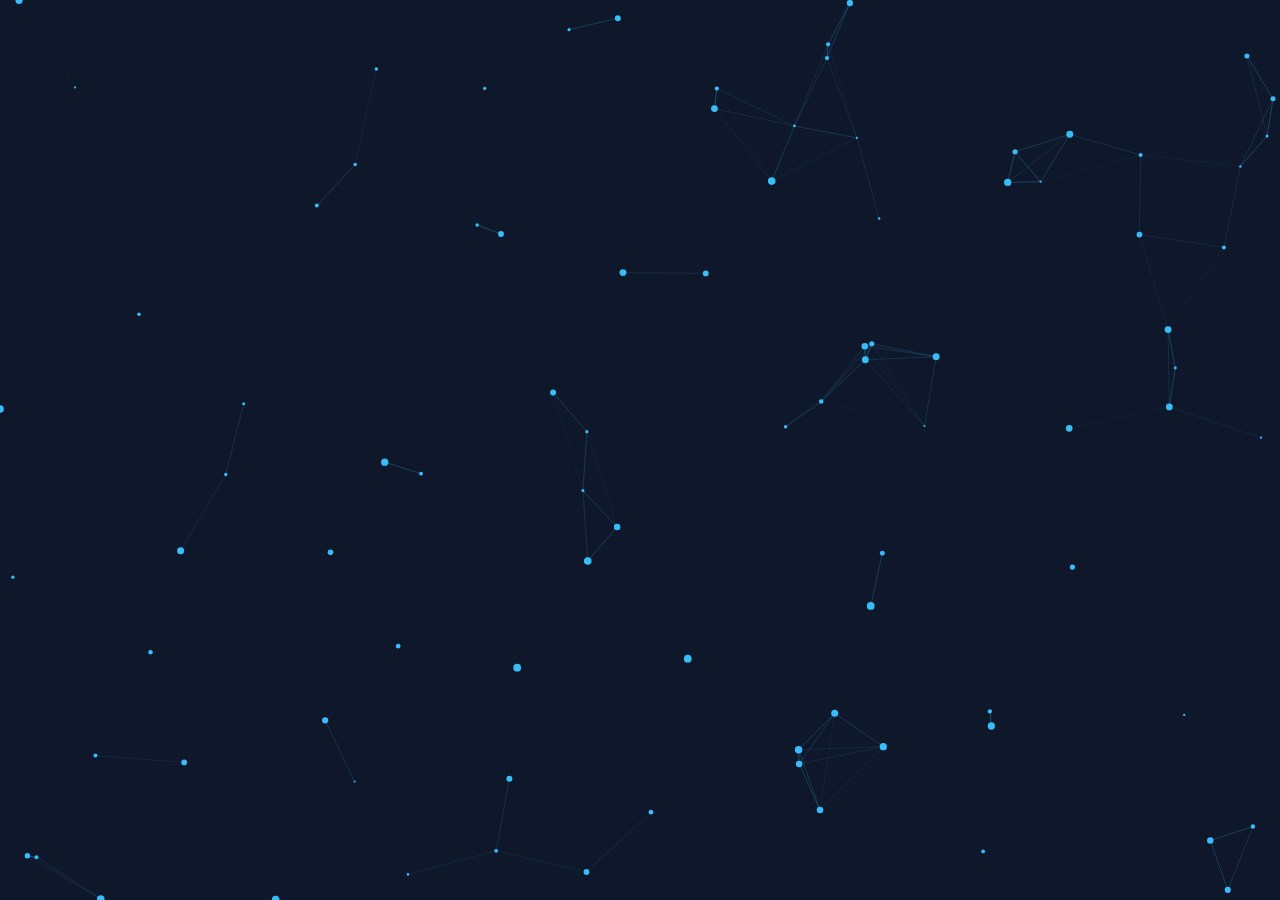
==== wallpaper.html @ a52a20fc "Menambahkan file wallpaper partikel interaktif" ====
<!DOCTYPE html>
<html lang="id">
<head>
    <meta charset="UTF-8">
    <meta name="viewport" content="width=device-width, initial-scale=1.0">
    <title>Wallpaper Partikel Interaktif</title>
    <style>
        * {
            margin: 0;
            padding: 0;
            box-sizing: border-box;
            overflow: hidden;
        }

        body, html {
            width: 100%;
            height: 100%;
            background-color: #0f172a; /* Warna latar belakang gelap */
        }

        canvas {
            display: block;
            position: absolute;
            top: 0;
            left: 0;
        }
    </style>
</head>
<body>

    <canvas id="particleCanvas"></canvas>

    <script>
        const canvas = document.getElementById('particleCanvas');
        const ctx = canvas.getContext('2d');

        let particlesArray = [];
        const numberOfParticles = 90; // Jumlah partikel

        // Atur ukuran canvas menyesuaikan layar
        function resizeCanvas() {
            canvas.width = window.innerWidth;
            canvas.height = window.innerHeight;
        }
        resizeCanvas();
        window.addEventListener('resize', resizeCanvas);

        // Posisi mouse untuk interaksi
        const mouse = {
            x: null,
            y: null,
            radius: 120 // Jarak jangkauan mouse ke partikel
        };

        window.addEventListener('mousemove', (event) => {
            mouse.x = event.clientX;
            mouse.y = event.clientY;
        });

        window.addEventListener('mouseleave', () => {
            mouse.x = null;
            mouse.y = null;
        });

        // Class Partikel
        class Particle {
            constructor() {
                this.x = Math.random() * canvas.width;
                this.y = Math.random() * canvas.height;
                this.size = Math.random() * 3 + 1; // Ukuran partikel (1px - 4px)
                this.speedX = (Math.random() - 0.5) * 1.5; // Kecepatan gerak X
                this.speedY = (Math.random() - 0.5) * 1.5; // Kecepatan gerak Y
                this.color = '#38bdf8'; // Warna partikel (Cyan/Light Blue)
            }

            // Gambar partikel di canvas
            draw() {
                ctx.beginPath();
                ctx.arc(this.x, this.y, this.size, 0, Math.PI * 2);
                ctx.fillStyle = this.color;
                ctx.fill();
            }

            // Perbarui posisi partikel
            update() {
                // Memantul jika menabrak tepi layar
                if (this.x > canvas.width || this.x < 0) {
                    this.speedX = -this.speedX;
                }
                if (this.y > canvas.height || this.y < 0) {
                    this.speedY = -this.speedY;
                }

                // Efek dorongan saat dekat mouse
                if (mouse.x !== null && mouse.y !== null) {
                    let dx = mouse.x - this.x;
                    let dy = mouse.y - this.y;
                    let distance = Math.sqrt(dx * dx + dy * dy);
                    if (distance < mouse.radius) {
                        let forceDirectionX = dx / distance;
                        let forceDirectionY = dy / distance;
                        let force = (mouse.radius - distance) / mouse.radius;
                        let directionX = forceDirectionX * force * 3;
                        let directionY = forceDirectionY * force * 3;

                        this.x -= directionX;
                        this.y -= directionY;
                    }
                }

                // Gerakan normal
                this.x += this.speedX;
                this.y += this.speedY;

                this.draw();
            }
        }

        // Inisialisasi daftar partikel
        function init() {
            particlesArray = [];
            for (let i = 0; i < numberOfParticles; i++) {
                particlesArray.push(new Particle());
            }
        }

        // Hubungkan partikel yang berdekatan dengan garis halus
        function connectParticles() {
            let maxDistance = 120;
            for (let a = 0; a < particlesArray.length; a++) {
                for (let b = a; b < particlesArray.length; b++) {
                    let dx = particlesArray[a].x - particlesArray[b].x;
                    let dy = particlesArray[a].y - particlesArray[b].y;
                    let distance = Math.sqrt(dx * dx + dy * dy);

                    if (distance < maxDistance) {
                        let opacity = 1 - (distance / maxDistance);
                        ctx.strokeStyle = `rgba(56, 189, 248, ${opacity * 0.4})`;
                        ctx.lineWidth = 1;
                        ctx.beginPath();
                        ctx.moveTo(particlesArray[a].x, particlesArray[a].y);
                        ctx.lineTo(particlesArray[b].x, particlesArray[b].y);
                        ctx.stroke();
                    }
                }
            }
        }

        // Loop animasi
        function animate() {
            ctx.clearRect(0, 0, canvas.width, canvas.height);
            
            for (let i = 0; i < particlesArray.length; i++) {
                particlesArray[i].update();
            }
            connectParticles();

            requestAnimationFrame(animate);
        }

        init();
        animate();
    </script>
</body>
</html>
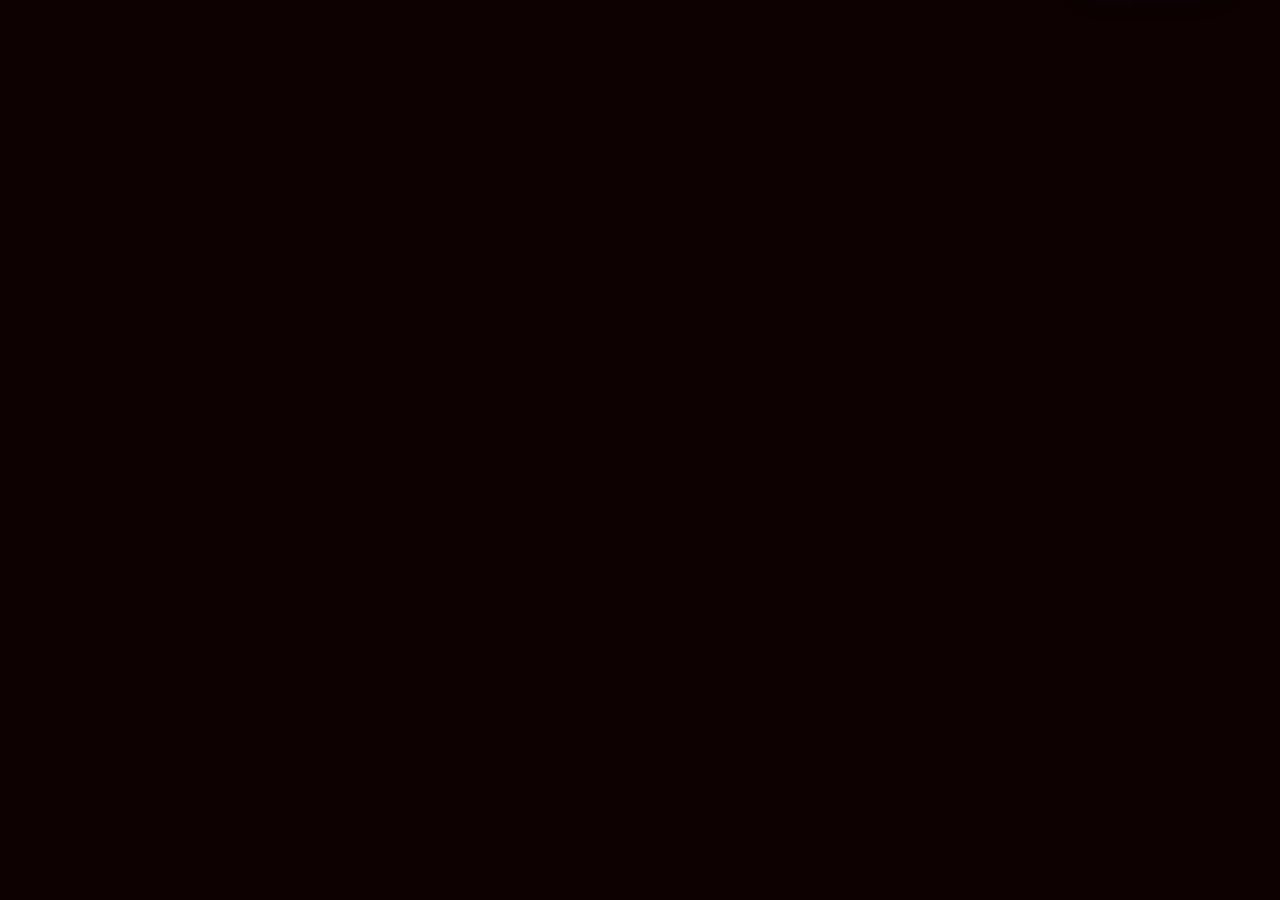
==== commit e3b9195d: "Update Portofolio" ====
--- a/wallpaper.html
+++ b/wallpaper.html
@@ -3,7 +3,7 @@
 <head>
     <meta charset="UTF-8">
     <meta name="viewport" content="width=device-width, initial-scale=1.0">
-    <title>Wallpaper Partikel Interaktif</title>
+    <title>Surtr Arknights Live Wallpaper</title>
     <style>
         * {
             margin: 0;
@@ -15,41 +15,79 @@
         body, html {
             width: 100%;
             height: 100%;
-            background-color: #0f172a; /* Warna latar belakang gelap */
+            background-color: #0d0101; /* Warna merah gelap pekat Arknights */
         }
 
+        /* Container utama */
+        .wallpaper-container {
+            position: relative;
+            width: 100%;
+            height: 100%;
+        }
+
+        /* === Layer 1: Canvas Animasi Partikel === */
         canvas {
             display: block;
             position: absolute;
             top: 0;
             left: 0;
+            z-index: 1; /* Di belakang karakter */
         }
+
+        /* === Layer 2: Gambar Karakter Surtr (Depan) === */
+        .surtr-character {
+            position: absolute;
+            bottom: -50px; /* Posisi sedikit ke bawah agar kaki terpotong rapi */
+            right: 5%;      /* Posisi di kanan layar */
+            height: 110%;  /* Sangat besar agar mendominasi */
+            z-index: 2;    /* Di depan canvas */
+            pointer-events: none; /* Klik tembus ke canvas */
+            
+            /* Animasi Melayang Halus */
+            animation: floating 8s ease-in-out infinite;
+            filter: drop-shadow(0 0 20px rgba(56, 189, 248, 0.5)); /* Glow biru di sekitar karakter */
+        }
+
+        /* Keyframes untuk animasi melayang */
+        @keyframes floating {
+            0% { transform: translateY(0px) rotate(0deg); }
+            50% { transform: translateY(-25px) rotate(1deg); }
+            100% { transform: translateY(0px) rotate(0deg); }
+        }
+
     </style>
 </head>
 <body>
 
-    <canvas id="particleCanvas"></canvas>
+    <div class="wallpaper-container">
+        <!-- Canvas Latar -->
+        <canvas id="particleCanvas"></canvas>
+
+        <!-- Gambar Karakter (Gunakan PNG Transparan!) -->
+        <img src="surtr-arknights.png" alt="Surtr Arknights" class="surtr-character">
+    </div>
 
     <script>
         const canvas = document.getElementById('particleCanvas');
         const ctx = canvas.getContext('2d');
 
         let particlesArray = [];
-        const numberOfParticles = 90; // Jumlah partikel
+        const numberOfParticles = 80; // Dikurangi sedikit agar lebih dramatis
 
-        // Atur ukuran canvas menyesuaikan layar
+        // Atur ukuran canvas
         function resizeCanvas() {
             canvas.width = window.innerWidth;
             canvas.height = window.innerHeight;
+            init(); // Reset partikel saat resize
         }
         resizeCanvas();
         window.addEventListener('resize', resizeCanvas);
 
-        // Posisi mouse untuk interaksi
+        // Posisi mouse (diubah radiusnya agar lebih responsif di sekitar karakter)
         const mouse = {
             x: null,
             y: null,
-            radius: 120 // Jarak jangkauan mouse ke partikel
+            radius: 150
         };
 
         window.addEventListener('mousemove', (event) => {
@@ -62,18 +100,18 @@
             mouse.y = null;
         });
 
-        // Class Partikel
         class Particle {
             constructor() {
                 this.x = Math.random() * canvas.width;
                 this.y = Math.random() * canvas.height;
-                this.size = Math.random() * 3 + 1; // Ukuran partikel (1px - 4px)
-                this.speedX = (Math.random() - 0.5) * 1.5; // Kecepatan gerak X
-                this.speedY = (Math.random() - 0.5) * 1.5; // Kecepatan gerak Y
-                this.color = '#38bdf8'; // Warna partikel (Cyan/Light Blue)
+                // Partikel sedikit lebih besar
+                this.size = Math.random() * 4 + 1; 
+                this.speedX = (Math.random() - 0.5) * 1.0; 
+                this.speedY = (Math.random() - 0.5) * 1.0; 
+                // Warna partikel biru-cyan yang sama
+                this.color = 'rgba(56, 189, 248, 0.8)'; 
             }
 
-            // Gambar partikel di canvas
             draw() {
                 ctx.beginPath();
                 ctx.arc(this.x, this.y, this.size, 0, Math.PI * 2);
@@ -81,9 +119,7 @@
                 ctx.fill();
             }
 
-            // Perbarui posisi partikel
             update() {
-                // Memantul jika menabrak tepi layar
                 if (this.x > canvas.width || this.x < 0) {
                     this.speedX = -this.speedX;
                 }
@@ -91,32 +127,24 @@
                     this.speedY = -this.speedY;
                 }
 
-                // Efek dorongan saat dekat mouse
+                // Interaksi mouse (partikel menghindar halus)
                 if (mouse.x !== null && mouse.y !== null) {
                     let dx = mouse.x - this.x;
                     let dy = mouse.y - this.y;
                     let distance = Math.sqrt(dx * dx + dy * dy);
                     if (distance < mouse.radius) {
-                        let forceDirectionX = dx / distance;
-                        let forceDirectionY = dy / distance;
                         let force = (mouse.radius - distance) / mouse.radius;
-                        let directionX = forceDirectionX * force * 3;
-                        let directionY = forceDirectionY * force * 3;
-
-                        this.x -= directionX;
-                        this.y -= directionY;
+                        this.x -= (dx / distance) * force * 2.5;
+                        this.y -= (dy / distance) * force * 2.5;
                     }
                 }
 
-                // Gerakan normal
                 this.x += this.speedX;
                 this.y += this.speedY;
-
                 this.draw();
             }
         }
 
-        // Inisialisasi daftar partikel
         function init() {
             particlesArray = [];
             for (let i = 0; i < numberOfParticles; i++) {
@@ -124,9 +152,8 @@
             }
         }
 
-        // Hubungkan partikel yang berdekatan dengan garis halus
         function connectParticles() {
-            let maxDistance = 120;
+            let maxDistance = 150; // Jarak koneksi sedikit lebih jauh
             for (let a = 0; a < particlesArray.length; a++) {
                 for (let b = a; b < particlesArray.length; b++) {
                     let dx = particlesArray[a].x - particlesArray[b].x;
@@ -135,8 +162,9 @@
 
                     if (distance < maxDistance) {
                         let opacity = 1 - (distance / maxDistance);
-                        ctx.strokeStyle = `rgba(56, 189, 248, ${opacity * 0.4})`;
-                        ctx.lineWidth = 1;
+                        // Garis koneksi tipis dan sangat transparan
+                        ctx.strokeStyle = `rgba(56, 189, 248, ${opacity * 0.2})`;
+                        ctx.lineWidth = 0.8;
                         ctx.beginPath();
                         ctx.moveTo(particlesArray[a].x, particlesArray[a].y);
                         ctx.lineTo(particlesArray[b].x, particlesArray[b].y);
@@ -146,15 +174,12 @@
             }
         }
 
-        // Loop animasi
         function animate() {
             ctx.clearRect(0, 0, canvas.width, canvas.height);
-            
             for (let i = 0; i < particlesArray.length; i++) {
                 particlesArray[i].update();
             }
             connectParticles();
-
             requestAnimationFrame(animate);
         }
 
